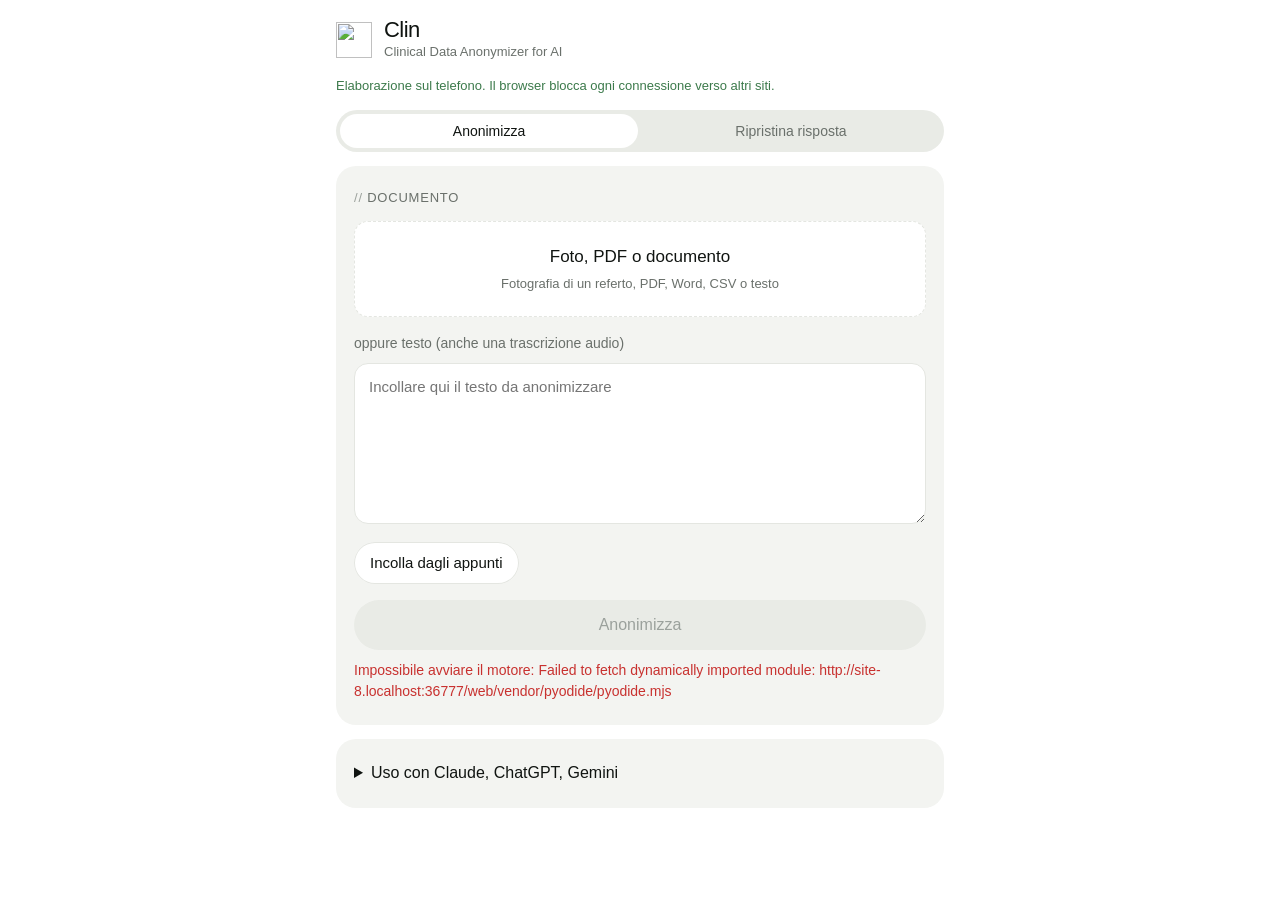
==== web/index.html @ 97f76581 "Clin: anonimizzazione in locale di documenti sanitari per l'IA" ====
<!doctype html>
<html lang="it">
<head>
<meta charset="utf-8">
<meta name="viewport" content="width=device-width, initial-scale=1, viewport-fit=cover">
<!-- Nessuna connessione verso altri siti: i dati non possono lasciare il telefono. -->
<meta http-equiv="Content-Security-Policy" content="default-src 'self'; script-src 'self' 'wasm-unsafe-eval' 'unsafe-eval'; connect-src 'self'; img-src 'self' blob: data:; style-src 'self'; font-src 'self'; worker-src 'self' blob:; object-src 'none'; base-uri 'none'; form-action 'none'">
<meta name="referrer" content="no-referrer">
<meta name="theme-color" content="#ffffff">
<meta name="apple-mobile-web-app-capable" content="yes">
<meta name="apple-mobile-web-app-title" content="Clin">
<meta name="apple-mobile-web-app-status-bar-style" content="default">
<title>Clin</title>
<meta name="description" content="Clinical Data Anonymizer for AI: anonimizzazione sul telefono di foto, PDF e testi sanitari prima dell'invio a un'IA.">
<link rel="manifest" href="manifest.webmanifest">
<link rel="icon" href="logo.svg" type="image/svg+xml">
<link rel="apple-touch-icon" href="apple-touch-icon.png">
<link rel="stylesheet" href="style.css">
<script type="module" src="app.js"></script>
</head>
<body>
<header class="top">
  <img src="logo.svg" alt="" width="36" height="36">
  <div>
    <h1>Clin</h1>
    <p class="sub">Clinical Data Anonymizer for AI</p>
  </div>
</header>

<main>
  <p class="privacy" id="privacy">Elaborazione sul telefono. Il browser blocca ogni connessione verso altri siti.</p>

  <nav class="seg" role="tablist">
    <button role="tab" aria-selected="true" data-tab="anon">Anonimizza</button>
    <button role="tab" aria-selected="false" data-tab="restore">Ripristina risposta</button>
  </nav>

  <section id="tab-anon" class="tab">
    <div class="card">
      <p class="eyebrow">Documento</p>
      <label class="pick" for="file">
        <span class="pick-title">Foto, PDF o documento</span>
        <span class="pick-hint">Fotografia di un referto, PDF, Word, CSV o testo</span>
      </label>
      <input id="file" type="file" accept="image/*,application/pdf,.pdf,.docx,.txt,.md,.csv,.tsv" hidden>

      <p class="or">oppure testo (anche una trascrizione audio)</p>
      <textarea id="input" rows="6" placeholder="Incollare qui il testo da anonimizzare"></textarea>
      <div class="row">
        <button class="btn" id="paste" type="button">Incolla dagli appunti</button>
      </div>
      <button class="btn-accent" id="run" type="button" disabled>Anonimizza</button>
      <p class="status" id="status" aria-live="polite">Preparazione del motore…</p>
    </div>

    <div class="card" id="out" hidden>
      <p class="eyebrow">Risultato</p>
      <p class="summary" id="summary"></p>
      <div id="image-wrap" hidden>
        <canvas id="canvas"></canvas>
        <p class="hint">Toccare una parola per oscurarla o scoprirla.</p>
        <div class="row">
          <button class="btn" id="share-img" type="button">Condividi immagine</button>
          <button class="btn" id="save-img" type="button">Salva immagine</button>
        </div>
      </div>
      <pre id="result"></pre>
      <div class="row">
        <button class="btn-dark" id="copy" type="button">Copia testo</button>
        <button class="btn" id="share" type="button">Condividi</button>
      </div>
      <p class="notes" id="notes"></p>
    </div>
  </section>

  <section id="tab-restore" class="tab" hidden>
    <div class="card">
      <p class="eyebrow">Risposta dell'IA</p>
      <p class="text-2">Incollare la risposta: i segnaposto ([PAZIENTE_1]…) tornano ai dati originali, solo su questo telefono.</p>
      <textarea id="reply" rows="8" placeholder="Incollare qui la risposta dell'IA"></textarea>
      <div class="row">
        <button class="btn" id="paste-reply" type="button">Incolla dagli appunti</button>
        <button class="btn-dark" id="do-restore" type="button">Ripristina</button>
      </div>
      <pre id="restored" hidden></pre>
      <button class="btn" id="copy-restored" type="button" hidden>Copia</button>
    </div>
    <div class="card">
      <p class="eyebrow">Tabella dei segnaposto</p>
      <p class="text-2" id="map-info"></p>
      <button class="btn-danger" id="forget" type="button">Dimentica</button>
    </div>
  </section>

  <details class="card help">
    <summary>Uso con Claude, ChatGPT, Gemini</summary>
    <ol>
      <li>Caricare qui la foto, il PDF o il testo e premere «Anonimizza».</li>
      <li>«Copia testo» o «Condividi immagine», poi incollare o allegare nella chat dell'IA.</li>
      <li>Per rileggere la risposta con i nomi veri: copiarla e usare «Ripristina risposta».</li>
    </ol>
    <p><b>Audio.</b> Trascrivere la registrazione con il telefono (iPhone: app Note vocali o dettatura in Note; Android: Registratore), poi incollare la trascrizione qui.</p>
    <p><b>Menu Condividi.</b> Android: dopo «Aggiungi a schermata Home», Clin compare tra le app di condivisione. iPhone: si usa il Comando Rapido descritto nella guida di Clin.</p>
    <p><b>Limiti.</b> Il riconoscimento è automatico: controllare sempre il risultato prima dell'invio. I file caricati direttamente nella chat dell'IA, senza passare da Clin, raggiungono i server del fornitore.</p>
  </details>
</main>
</body>
</html>
---- web/style.css ----
/* Clin - stile Gold Label (vedi STILE.md): superfici, non bordi; un solo accento. */
@font-face {
  font-family: "Albert Sans";
  src: url("fonts/AlbertSans.woff2") format("woff2");
  font-weight: 400 600;
  font-display: swap;
}

:root {
  --ink: #101411; --ink-2: #6a706b; --ink-3: #9ba19c;
  --bg: #ffffff; --soft: #f3f4f1; --soft-2: #e9ebe6; --line: #e4e6e1;
  --lime: #d4f06b; --lime-2: #c6e555; --forest-2: #3c7a4b;
  --warn: #b8640a; --bad: #c8312f;
  --r: 20px; --r-sm: 14px;
  --sans: "Albert Sans", -apple-system, BlinkMacSystemFont, "Helvetica Neue", Arial, sans-serif;
  color-scheme: light;
}

* { box-sizing: border-box; }
html, body { margin: 0; background: var(--bg); color: var(--ink); }
body {
  font: 400 16px/1.55 var(--sans);
  padding: env(safe-area-inset-top) 16px calc(24px + env(safe-area-inset-bottom));
  max-width: 640px; margin: 0 auto;
  -webkit-text-size-adjust: 100%;
}

.top { display: flex; align-items: center; gap: 12px; padding: 18px 0 10px; }
.top h1 { margin: 0; font-size: 22px; font-weight: 500; letter-spacing: -.025em; line-height: 1.1; }
.sub { margin: 0; font-size: 13px; color: var(--ink-2); }

.privacy { font-size: 13px; color: var(--forest-2); margin: 4px 0 14px; }

.seg { display: flex; gap: 4px; background: var(--soft-2); border-radius: 999px; padding: 4px; margin-bottom: 14px; }
.seg button {
  flex: 1; border: 0; background: transparent; color: var(--ink-2);
  font: 500 14px var(--sans); padding: 9px 10px; border-radius: 999px; cursor: pointer;
  transition: background-color .15s, color .15s;
}
.seg button[aria-selected="true"] { background: var(--bg); color: var(--ink); }

.card { background: var(--soft); border-radius: var(--r); padding: 22px 18px; margin-bottom: 14px; }
.eyebrow { margin: 0 0 12px; font-size: 13px; font-weight: 500; letter-spacing: .06em; text-transform: uppercase; color: var(--ink-2); }
.eyebrow::before { content: "// "; color: var(--ink-3); }
.text-2, .hint, .notes, .or { color: var(--ink-2); font-size: 14px; }
.or { margin: 16px 0 8px; }

.pick {
  display: block; background: var(--bg); border-radius: var(--r-sm); padding: 22px 18px;
  border: 1.5px dashed var(--line); cursor: pointer; text-align: center;
}
.pick-title { display: block; font-weight: 500; font-size: 17px; }
.pick-hint { display: block; color: var(--ink-2); font-size: 13px; margin-top: 4px; }

textarea {
  width: 100%; font: 400 15px/1.5 var(--sans); color: var(--ink);
  background: var(--bg); border: 1px solid var(--line); border-radius: var(--r-sm);
  padding: 12px 14px; resize: vertical;
}
textarea:focus, select:focus { outline: 2px solid var(--forest-2); outline-offset: 1px; }

.row { display: flex; flex-wrap: wrap; gap: 8px; align-items: center; margin-top: 10px; }
select { font: 400 14px var(--sans); color: var(--ink); background: var(--bg); border: 1px solid var(--line); border-radius: 999px; padding: 8px 12px; }

button { font-family: var(--sans); }
.btn, .btn-dark, .btn-danger, .btn-accent {
  border: 0; border-radius: 999px; font-weight: 500; font-size: 15px; cursor: pointer;
  padding: 10px 16px; min-height: 42px; transition: background-color .15s;
}
.btn { background: var(--bg); color: var(--ink); box-shadow: inset 0 0 0 1px var(--line); }
.btn:active { background: var(--soft-2); }
.btn-dark { background: var(--ink); color: #fff; }
.btn-danger { background: #f9e7e6; color: var(--bad); }
.btn-accent { width: 100%; margin-top: 16px; background: var(--lime); color: var(--ink); min-height: 50px; font-size: 16px; }
.btn-accent:active { background: var(--lime-2); }
button:disabled { background: var(--soft-2); color: var(--ink-3); box-shadow: none; }

.status { font-size: 14px; color: var(--ink-2); margin: 10px 0 0; min-height: 1.4em; }
.status.error { color: var(--bad); }
.summary { font-size: 14px; color: var(--ink-2); margin: 0 0 10px; }

pre {
  white-space: pre-wrap; word-wrap: break-word; background: var(--bg); border-radius: var(--r-sm);
  padding: 14px; font: 400 14px/1.55 var(--sans); margin: 0; max-height: 50vh; overflow: auto;
}
canvas { width: 100%; height: auto; border-radius: var(--r-sm); background: var(--bg); display: block; touch-action: manipulation; }

.help summary { cursor: pointer; font-weight: 500; }
.help ol { padding-left: 20px; }
.help p, .help li { font-size: 14px; color: var(--ink-2); }
.help b { color: var(--ink); font-weight: 500; }
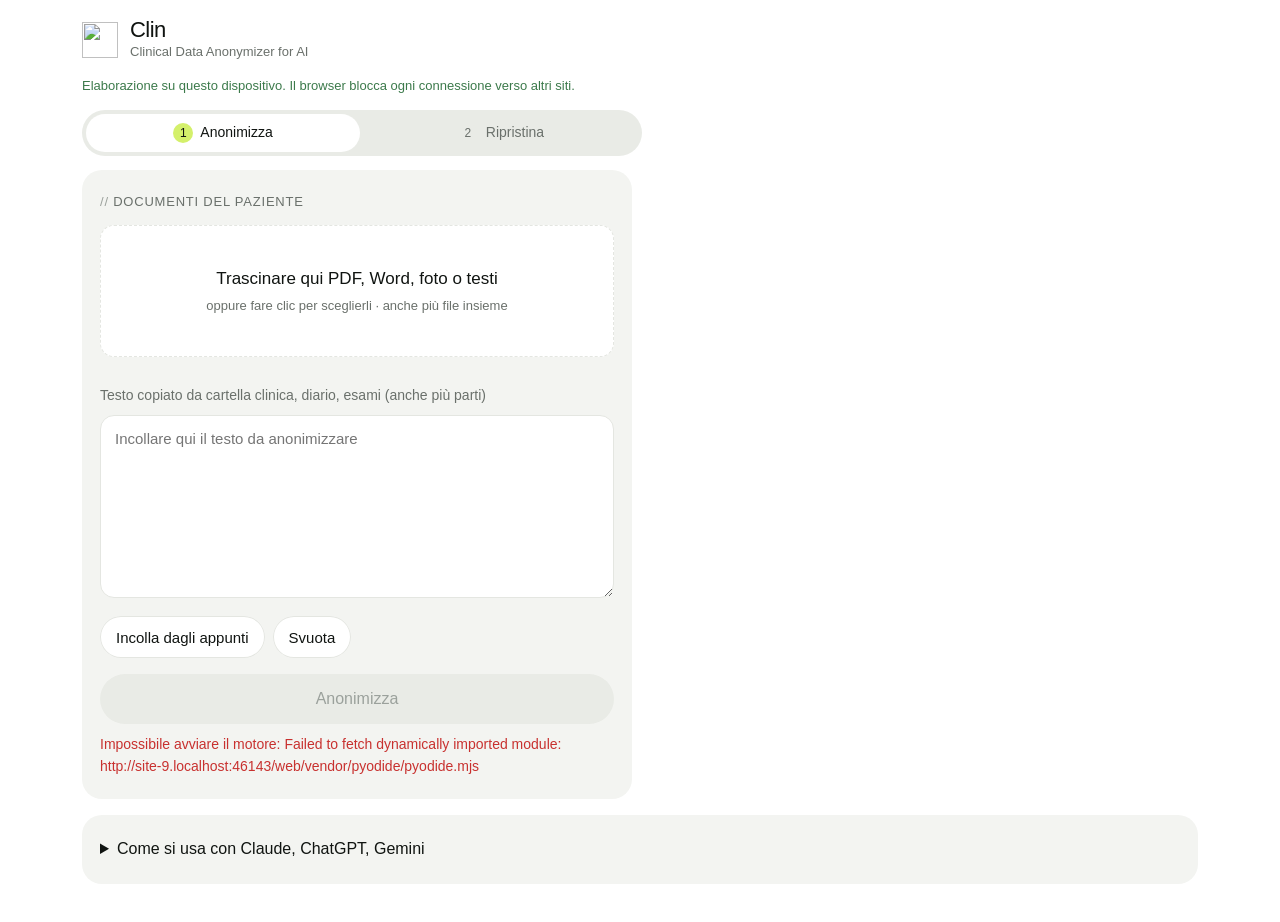
==== commit 074376ab: "Clin nel browser per il PC dell'ospedale; persone distinte anche con nome o cognome in comune" ====
--- a/web/index.html
+++ b/web/index.html
@@ -3,7 +3,7 @@
 <head>
 <meta charset="utf-8">
 <meta name="viewport" content="width=device-width, initial-scale=1, viewport-fit=cover">
-<!-- Nessuna connessione verso altri siti: i dati non possono lasciare il telefono. -->
+<!-- Nessuna connessione verso altri siti: i dati non possono lasciare il dispositivo. -->
 <meta http-equiv="Content-Security-Policy" content="default-src 'self'; script-src 'self' 'wasm-unsafe-eval' 'unsafe-eval'; connect-src 'self'; img-src 'self' blob: data:; style-src 'self'; font-src 'self'; worker-src 'self' blob:; object-src 'none'; base-uri 'none'; form-action 'none'">
 <meta name="referrer" content="no-referrer">
 <meta name="theme-color" content="#ffffff">
@@ -11,7 +11,7 @@
 <meta name="apple-mobile-web-app-title" content="Clin">
 <meta name="apple-mobile-web-app-status-bar-style" content="default">
 <title>Clin</title>
-<meta name="description" content="Clinical Data Anonymizer for AI: anonimizzazione sul telefono di foto, PDF e testi sanitari prima dell'invio a un'IA.">
+<meta name="description" content="Clin: anonimizzazione nel browser, sul computer o sul telefono, di cartelle cliniche, PDF, foto e testi prima di usarli con Claude, ChatGPT o Gemini.">
 <link rel="manifest" href="manifest.webmanifest">
 <link rel="icon" href="logo.svg" type="image/svg+xml">
 <link rel="apple-touch-icon" href="apple-touch-icon.png">
@@ -28,33 +28,35 @@
 </header>
 
 <main>
-  <p class="privacy" id="privacy">Elaborazione sul telefono. Il browser blocca ogni connessione verso altri siti.</p>
+  <p class="privacy" id="privacy">Elaborazione su questo dispositivo. Il browser blocca ogni connessione verso altri siti.</p>
 
   <nav class="seg" role="tablist">
-    <button role="tab" aria-selected="true" data-tab="anon">Anonimizza</button>
-    <button role="tab" aria-selected="false" data-tab="restore">Ripristina risposta</button>
+    <button role="tab" aria-selected="true" data-tab="anon"><span class="n">1</span> Anonimizza</button>
+    <button role="tab" aria-selected="false" data-tab="restore"><span class="n">2</span> Ripristina</button>
   </nav>
 
   <section id="tab-anon" class="tab">
-    <div class="card">
-      <p class="eyebrow">Documento</p>
-      <label class="pick" for="file">
-        <span class="pick-title">Foto, PDF o documento</span>
-        <span class="pick-hint">Fotografia di un referto, PDF, Word, CSV o testo</span>
+    <div class="card" id="in">
+      <p class="eyebrow">Documenti del paziente</p>
+      <label class="pick" for="file" id="drop">
+        <span class="pick-title">Trascinare qui PDF, Word, foto o testi</span>
+        <span class="pick-hint">oppure fare clic per sceglierli · anche più file insieme</span>
       </label>
-      <input id="file" type="file" accept="image/*,application/pdf,.pdf,.docx,.txt,.md,.csv,.tsv" hidden>
+      <input id="file" type="file" multiple accept="image/*,application/pdf,.pdf,.docx,.txt,.md,.csv,.tsv" hidden>
+      <ul class="files" id="files" hidden></ul>
 
-      <p class="or">oppure testo (anche una trascrizione audio)</p>
-      <textarea id="input" rows="6" placeholder="Incollare qui il testo da anonimizzare"></textarea>
+      <p class="or">Testo copiato da cartella clinica, diario, esami (anche più parti)</p>
+      <textarea id="input" rows="7" placeholder="Incollare qui il testo da anonimizzare"></textarea>
       <div class="row">
         <button class="btn" id="paste" type="button">Incolla dagli appunti</button>
+        <button class="btn" id="clear" type="button">Svuota</button>
       </div>
       <button class="btn-accent" id="run" type="button" disabled>Anonimizza</button>
       <p class="status" id="status" aria-live="polite">Preparazione del motore…</p>
     </div>
 
     <div class="card" id="out" hidden>
-      <p class="eyebrow">Risultato</p>
+      <p class="eyebrow">Per la chat dell'IA</p>
       <p class="summary" id="summary"></p>
       <div id="image-wrap" hidden>
         <canvas id="canvas"></canvas>
@@ -65,25 +67,27 @@
         </div>
       </div>
       <pre id="result"></pre>
+      <label class="check"><input type="checkbox" id="with-note" checked> Aggiungere all'inizio la nota per l'IA sui segnaposto</label>
       <div class="row">
-        <button class="btn-dark" id="copy" type="button">Copia testo</button>
+        <button class="btn-dark" id="copy" type="button">Copia per la chat</button>
         <button class="btn" id="share" type="button">Condividi</button>
       </div>
       <p class="notes" id="notes"></p>
+      <p class="next">Poi: incollare nella chat (Claude, ChatGPT, Gemini…) e chiedere, per esempio, la lettera di dimissione. Copiare la risposta e passare a <b>2 · Ripristina la risposta</b>.</p>
     </div>
   </section>
 
   <section id="tab-restore" class="tab" hidden>
     <div class="card">
       <p class="eyebrow">Risposta dell'IA</p>
-      <p class="text-2">Incollare la risposta: i segnaposto ([PAZIENTE_1]…) tornano ai dati originali, solo su questo telefono.</p>
+      <p class="text-2">Incollare la risposta: i segnaposto ([PAZIENTE_1]…) tornano ai dati originali, solo su questo dispositivo.</p>
       <textarea id="reply" rows="8" placeholder="Incollare qui la risposta dell'IA"></textarea>
       <div class="row">
         <button class="btn" id="paste-reply" type="button">Incolla dagli appunti</button>
         <button class="btn-dark" id="do-restore" type="button">Ripristina</button>
       </div>
       <pre id="restored" hidden></pre>
-      <button class="btn" id="copy-restored" type="button" hidden>Copia</button>
+      <button class="btn-dark" id="copy-restored" type="button" hidden>Copia con i dati reali</button>
     </div>
     <div class="card">
       <p class="eyebrow">Tabella dei segnaposto</p>
@@ -93,15 +97,15 @@
   </section>
 
   <details class="card help">
-    <summary>Uso con Claude, ChatGPT, Gemini</summary>
+    <summary>Come si usa con Claude, ChatGPT, Gemini</summary>
     <ol>
-      <li>Caricare qui la foto, il PDF o il testo e premere «Anonimizza».</li>
-      <li>«Copia testo» o «Condividi immagine», poi incollare o allegare nella chat dell'IA.</li>
-      <li>Per rileggere la risposta con i nomi veri: copiarla e usare «Ripristina risposta».</li>
+      <li>Trascinare qui i PDF della cartella e incollare i testi copiati, poi «Anonimizza».</li>
+      <li>«Copia per la chat» e incollare nella chat dell'IA, chiedendo ciò che serve (lettera di dimissione, riassunto, consulenza).</li>
+      <li>Copiare la risposta, aprire «Ripristina la risposta», incollarla: i nomi veri tornano al loro posto.</li>
     </ol>
-    <p><b>Audio.</b> Trascrivere la registrazione con il telefono (iPhone: app Note vocali o dettatura in Note; Android: Registratore), poi incollare la trascrizione qui.</p>
-    <p><b>Menu Condividi.</b> Android: dopo «Aggiungi a schermata Home», Clin compare tra le app di condivisione. iPhone: si usa il Comando Rapido descritto nella guida di Clin.</p>
-    <p><b>Limiti.</b> Il riconoscimento è automatico: controllare sempre il risultato prima dell'invio. I file caricati direttamente nella chat dell'IA, senza passare da Clin, raggiungono i server del fornitore.</p>
+    <p><b>Sul computer dell'ospedale.</b> Nessuna installazione: basta questa pagina, anche dai preferiti. La tabella dei segnaposto resta solo in questa scheda e si cancella chiudendola.</p>
+    <p><b>Sul telefono.</b> «Aggiungi a schermata Home» la rende un'app che funziona anche offline; le foto dei referti vengono lette con l'OCR. Audio: trascrivere la registrazione con il telefono e incollare il testo.</p>
+    <p><b>Limiti.</b> Il riconoscimento è automatico: controllare sempre il risultato prima dell'invio. I file caricati direttamente nella chat dell'IA, senza passare da Clin, raggiungono i server del fornitore. Excel: salvarlo come CSV.</p>
   </details>
 </main>
 </body>
--- a/web/style.css
+++ b/web/style.css
@@ -89,3 +89,28 @@
 .help ol { padding-left: 20px; }
 .help p, .help li { font-size: 14px; color: var(--ink-2); }
 .help b { color: var(--ink); font-weight: 500; }
+
+/* ------------------------------------------------ piu' documenti e computer */
+.seg .n { display: inline-grid; place-items: center; width: 20px; height: 20px; margin-right: 4px; border-radius: 50%; background: var(--soft-2); font-size: 12px; }
+.seg button[aria-selected="true"] .n { background: var(--lime); }
+.files { list-style: none; margin: 12px 0 0; padding: 0; display: grid; gap: 6px; }
+.files li { display: flex; align-items: center; gap: 10px; padding: 8px 8px 8px 12px; border-radius: 12px; background: var(--bg); font-size: 14px; }
+.files .k { flex: none; padding: 2px 8px; border-radius: 999px; background: var(--soft-2); font-size: 12px; color: var(--ink-2); }
+.files .nm { flex: 1; min-width: 0; overflow: hidden; text-overflow: ellipsis; white-space: nowrap; }
+.files button { flex: none; width: 28px; height: 28px; border: 0; border-radius: 50%; background: transparent; font-size: 18px; color: var(--ink-2); cursor: pointer; }
+.files button:hover { background: var(--soft-2); }
+.check { display: flex; gap: 8px; align-items: center; margin-top: 12px; font-size: 14px; color: var(--ink-2); }
+.next { margin: 14px 0 0; padding: 12px 14px; border-radius: var(--r-sm); background: var(--bg); font-size: 14px; color: var(--ink-2); }
+body.dragging .pick { border-color: var(--forest-2); background: #f4fad9; }
+
+@media (min-width: 980px) {
+  body { max-width: 1180px; padding-left: 32px; padding-right: 32px; }
+  .seg { max-width: 560px; }
+  #tab-anon:not([hidden]) { display: grid; grid-template-columns: minmax(0, 1fr) minmax(0, 1fr); gap: 16px; align-items: start; }
+  #tab-anon .card { margin-bottom: 0; }
+  #out { position: sticky; top: 16px; }
+  #result { max-height: 56vh; overflow: auto; }
+  .pick { padding: 40px 18px; }
+  #tab-restore:not([hidden]) { display: grid; grid-template-columns: minmax(0, 2fr) minmax(0, 1fr); gap: 16px; align-items: start; }
+  .help { margin-top: 16px; }
+}
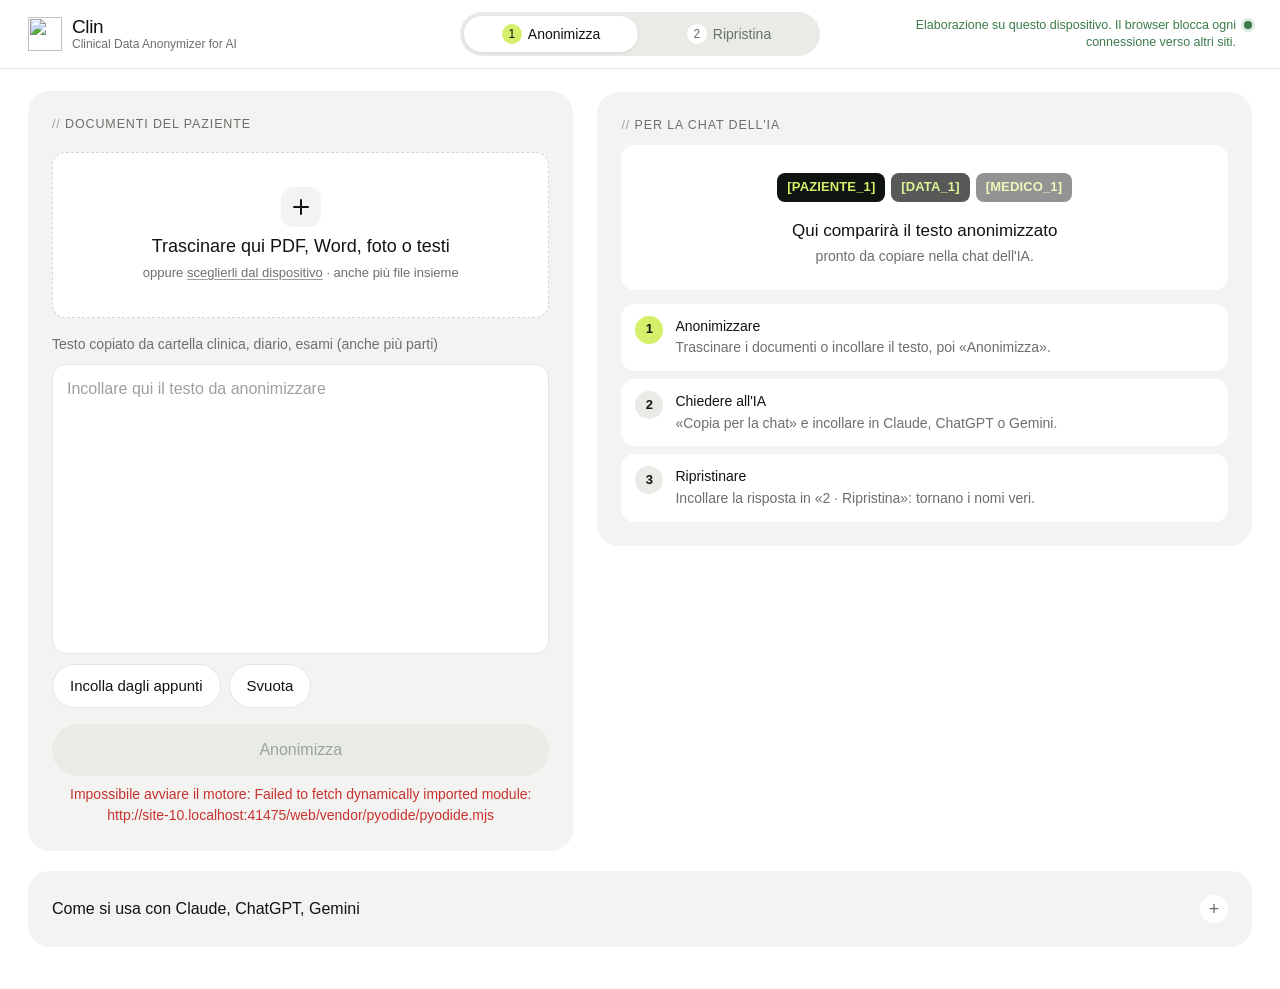
==== commit d6930f09: "App web ridisegnata per computer e telefono, menu del sito con tutte le sezioni, hero più chiara, ri" ====
--- a/web/index.html
+++ b/web/index.html
@@ -20,44 +20,50 @@
 </head>
 <body>
 <header class="top">
-  <img src="logo.svg" alt="" width="36" height="36">
-  <div>
-    <h1>Clin</h1>
-    <p class="sub">Clinical Data Anonymizer for AI</p>
+  <div class="top-in">
+    <a class="brand" href="./" aria-label="Clin">
+      <img src="logo.svg" alt="" width="34" height="34">
+      <span class="brand-txt"><b>Clin</b><span class="sub">Clinical Data Anonymizer for AI</span></span>
+    </a>
+    <nav class="seg" role="tablist" aria-label="Passaggi">
+      <button role="tab" aria-selected="true" data-tab="anon"><span class="n">1</span> Anonimizza</button>
+      <button role="tab" aria-selected="false" data-tab="restore"><span class="n">2</span> Ripristina</button>
+    </nav>
+    <p class="privacy" id="privacy"><span class="dot" aria-hidden="true"></span><span>Elaborazione su questo dispositivo. Il browser blocca ogni connessione verso altri siti.</span></p>
   </div>
 </header>
 
 <main>
-  <p class="privacy" id="privacy">Elaborazione su questo dispositivo. Il browser blocca ogni connessione verso altri siti.</p>
-
-  <nav class="seg" role="tablist">
-    <button role="tab" aria-selected="true" data-tab="anon"><span class="n">1</span> Anonimizza</button>
-    <button role="tab" aria-selected="false" data-tab="restore"><span class="n">2</span> Ripristina</button>
-  </nav>
-
   <section id="tab-anon" class="tab">
-    <div class="card" id="in">
-      <p class="eyebrow">Documenti del paziente</p>
+    <div class="card card-in" id="in">
+      <div class="card-head">
+        <p class="eyebrow">Documenti del paziente</p>
+      </div>
       <label class="pick" for="file" id="drop">
+        <span class="pick-ico" aria-hidden="true"></span>
         <span class="pick-title">Trascinare qui PDF, Word, foto o testi</span>
-        <span class="pick-hint">oppure fare clic per sceglierli · anche più file insieme</span>
+        <span class="pick-hint">oppure <u>sceglierli dal dispositivo</u> · anche più file insieme</span>
       </label>
       <input id="file" type="file" multiple accept="image/*,application/pdf,.pdf,.docx,.txt,.md,.csv,.tsv" hidden>
       <ul class="files" id="files" hidden></ul>
 
       <p class="or">Testo copiato da cartella clinica, diario, esami (anche più parti)</p>
       <textarea id="input" rows="7" placeholder="Incollare qui il testo da anonimizzare"></textarea>
-      <div class="row">
+      <div class="row row-tools">
         <button class="btn" id="paste" type="button">Incolla dagli appunti</button>
         <button class="btn" id="clear" type="button">Svuota</button>
       </div>
-      <button class="btn-accent" id="run" type="button" disabled>Anonimizza</button>
-      <p class="status" id="status" aria-live="polite">Preparazione del motore…</p>
+      <div class="run-bar">
+        <button class="btn-accent" id="run" type="button" disabled>Anonimizza</button>
+        <p class="status" id="status" aria-live="polite">Preparazione del motore…</p>
+      </div>
     </div>
 
-    <div class="card" id="out" hidden>
-      <p class="eyebrow">Per la chat dell'IA</p>
-      <p class="summary" id="summary"></p>
+    <div class="card card-out" id="out" hidden>
+      <div class="card-head">
+        <p class="eyebrow">Per la chat dell'IA</p>
+        <p class="summary" id="summary"></p>
+      </div>
       <div id="image-wrap" hidden>
         <canvas id="canvas"></canvas>
         <p class="hint">Toccare una parola per oscurarla o scoprirla.</p>
@@ -68,44 +74,70 @@
       </div>
       <pre id="result"></pre>
       <label class="check"><input type="checkbox" id="with-note" checked> Aggiungere all'inizio la nota per l'IA sui segnaposto</label>
-      <div class="row">
+      <div class="row row-main">
         <button class="btn-dark" id="copy" type="button">Copia per la chat</button>
         <button class="btn" id="share" type="button">Condividi</button>
       </div>
       <p class="notes" id="notes"></p>
-      <p class="next">Poi: incollare nella chat (Claude, ChatGPT, Gemini…) e chiedere, per esempio, la lettera di dimissione. Copiare la risposta e passare a <b>2 · Ripristina la risposta</b>.</p>
+      <p class="next">Poi: incollare nella chat (Claude, ChatGPT, Gemini…) e chiedere, per esempio, la lettera di dimissione. Copiare la risposta e passare a <b>2 · Ripristina</b>.</p>
+    </div>
+
+    <div class="card card-empty" aria-hidden="true">
+      <p class="eyebrow">Per la chat dell'IA</p>
+      <div class="empty-body">
+        <div class="empty-ph"><span>[PAZIENTE_1]</span><span>[DATA_1]</span><span>[MEDICO_1]</span></div>
+        <p class="empty-title">Qui comparirà il testo anonimizzato</p>
+        <p class="empty-sub">pronto da copiare nella chat dell'IA.</p>
+      </div>
+      <ol class="flow">
+        <li><b>Anonimizzare</b><span>Trascinare i documenti o incollare il testo, poi «Anonimizza».</span></li>
+        <li><b>Chiedere all'IA</b><span>«Copia per la chat» e incollare in Claude, ChatGPT o Gemini.</span></li>
+        <li><b>Ripristinare</b><span>Incollare la risposta in «2 · Ripristina»: tornano i nomi veri.</span></li>
+      </ol>
     </div>
   </section>
 
   <section id="tab-restore" class="tab" hidden>
-    <div class="card">
-      <p class="eyebrow">Risposta dell'IA</p>
-      <p class="text-2">Incollare la risposta: i segnaposto ([PAZIENTE_1]…) tornano ai dati originali, solo su questo dispositivo.</p>
+    <div class="card card-in">
+      <div class="card-head">
+        <p class="eyebrow">Risposta dell'IA</p>
+        <p class="text-2">Incollare la risposta: i segnaposto ([PAZIENTE_1]…) tornano ai dati originali, solo su questo dispositivo.</p>
+      </div>
       <textarea id="reply" rows="8" placeholder="Incollare qui la risposta dell'IA"></textarea>
-      <div class="row">
+      <div class="row row-main">
         <button class="btn" id="paste-reply" type="button">Incolla dagli appunti</button>
         <button class="btn-dark" id="do-restore" type="button">Ripristina</button>
       </div>
-      <pre id="restored" hidden></pre>
-      <button class="btn-dark" id="copy-restored" type="button" hidden>Copia con i dati reali</button>
     </div>
-    <div class="card">
-      <p class="eyebrow">Tabella dei segnaposto</p>
-      <p class="text-2" id="map-info"></p>
-      <button class="btn-danger" id="forget" type="button">Dimentica</button>
+    <div class="side">
+      <div class="card card-out">
+        <p class="eyebrow">Con i dati reali</p>
+        <pre id="restored" hidden></pre>
+        <p class="empty-inline">La risposta con i nomi veri comparirà qui. Resta su questo dispositivo.</p>
+        <button class="btn-dark btn-wide" id="copy-restored" type="button" hidden>Copia con i dati reali</button>
+      </div>
+      <div class="card card-map">
+        <p class="eyebrow">Tabella dei segnaposto</p>
+        <p class="text-2" id="map-info"></p>
+        <button class="btn-danger" id="forget" type="button">Dimentica</button>
+      </div>
     </div>
   </section>
 
   <details class="card help">
     <summary>Come si usa con Claude, ChatGPT, Gemini</summary>
-    <ol>
-      <li>Trascinare qui i PDF della cartella e incollare i testi copiati, poi «Anonimizza».</li>
-      <li>«Copia per la chat» e incollare nella chat dell'IA, chiedendo ciò che serve (lettera di dimissione, riassunto, consulenza).</li>
-      <li>Copiare la risposta, aprire «Ripristina la risposta», incollarla: i nomi veri tornano al loro posto.</li>
-    </ol>
-    <p><b>Sul computer dell'ospedale.</b> Nessuna installazione: basta questa pagina, anche dai preferiti. La tabella dei segnaposto resta solo in questa scheda e si cancella chiudendola.</p>
-    <p><b>Sul telefono.</b> «Aggiungi a schermata Home» la rende un'app che funziona anche offline; le foto dei referti vengono lette con l'OCR. Audio: trascrivere la registrazione con il telefono e incollare il testo.</p>
-    <p><b>Limiti.</b> Il riconoscimento è automatico: controllare sempre il risultato prima dell'invio. I file caricati direttamente nella chat dell'IA, senza passare da Clin, raggiungono i server del fornitore. Excel: salvarlo come CSV.</p>
+    <div class="help-grid">
+      <ol>
+        <li>Trascinare qui i PDF della cartella e incollare i testi copiati, poi «Anonimizza».</li>
+        <li>«Copia per la chat» e incollare nella chat dell'IA, chiedendo ciò che serve (lettera di dimissione, riassunto, consulenza).</li>
+        <li>Copiare la risposta, aprire «Ripristina», incollarla: i nomi veri tornano al loro posto.</li>
+      </ol>
+      <div>
+        <p><b>Sul computer dell'ospedale.</b> Nessuna installazione: basta questa pagina, anche dai preferiti. La tabella dei segnaposto resta solo in questa scheda e si cancella chiudendola.</p>
+        <p><b>Sul telefono.</b> «Aggiungi a schermata Home» la rende un'app che funziona anche offline; le foto dei referti vengono lette con l'OCR. Audio: trascrivere la registrazione con il telefono e incollare il testo.</p>
+        <p><b>Limiti.</b> Il riconoscimento è automatico: controllare sempre il risultato prima dell'invio. I file caricati direttamente nella chat dell'IA, senza passare da Clin, raggiungono i server del fornitore. Excel: salvarlo come CSV.</p>
+      </div>
+    </div>
   </details>
 </main>
 </body>
--- a/web/style.css
+++ b/web/style.css
@@ -11,106 +11,235 @@
   --bg: #ffffff; --soft: #f3f4f1; --soft-2: #e9ebe6; --line: #e4e6e1;
   --lime: #d4f06b; --lime-2: #c6e555; --forest-2: #3c7a4b;
   --warn: #b8640a; --bad: #c8312f;
-  --r: 20px; --r-sm: 14px;
+  --r: 22px; --r-sm: 14px;
+  --pad: 16px;
   --sans: "Albert Sans", -apple-system, BlinkMacSystemFont, "Helvetica Neue", Arial, sans-serif;
   color-scheme: light;
 }
 
 * { box-sizing: border-box; }
+[hidden] { display: none !important; }
 html, body { margin: 0; background: var(--bg); color: var(--ink); }
 body {
   font: 400 16px/1.55 var(--sans);
-  padding: env(safe-area-inset-top) 16px calc(24px + env(safe-area-inset-bottom));
-  max-width: 640px; margin: 0 auto;
   -webkit-text-size-adjust: 100%;
-}
-
-.top { display: flex; align-items: center; gap: 12px; padding: 18px 0 10px; }
-.top h1 { margin: 0; font-size: 22px; font-weight: 500; letter-spacing: -.025em; line-height: 1.1; }
-.sub { margin: 0; font-size: 13px; color: var(--ink-2); }
-
-.privacy { font-size: 13px; color: var(--forest-2); margin: 4px 0 14px; }
-
-.seg { display: flex; gap: 4px; background: var(--soft-2); border-radius: 999px; padding: 4px; margin-bottom: 14px; }
+  -webkit-tap-highlight-color: transparent;
+  min-height: 100vh; min-height: 100dvh;
+}
+
+/* ------------------------------------------------ intestazione (fissa) */
+.top {
+  position: sticky; top: 0; z-index: 10;
+  background: rgba(255,255,255,.92); backdrop-filter: blur(14px); -webkit-backdrop-filter: blur(14px);
+  border-bottom: 1px solid var(--line);
+  padding-top: env(safe-area-inset-top);
+}
+.top-in {
+  display: grid; grid-template-columns: auto 1fr; align-items: center; gap: 10px 14px;
+  padding: 10px max(var(--pad), env(safe-area-inset-right)) 10px max(var(--pad), env(safe-area-inset-left));
+  max-width: 1440px; margin: 0 auto;
+}
+.brand { display: flex; align-items: center; gap: 10px; color: inherit; text-decoration: none; min-width: 0; }
+.brand img { flex: none; }
+.brand-txt { display: grid; line-height: 1.15; min-width: 0; }
+.brand-txt b { font-size: 19px; font-weight: 500; letter-spacing: -.02em; }
+.sub { font-size: 12px; color: var(--ink-2); white-space: nowrap; overflow: hidden; text-overflow: ellipsis; }
+
+.seg { display: flex; gap: 4px; background: var(--soft-2); border-radius: 999px; padding: 4px; justify-self: end; width: 100%; max-width: 360px; }
 .seg button {
   flex: 1; border: 0; background: transparent; color: var(--ink-2);
-  font: 500 14px var(--sans); padding: 9px 10px; border-radius: 999px; cursor: pointer;
-  transition: background-color .15s, color .15s;
-}
-.seg button[aria-selected="true"] { background: var(--bg); color: var(--ink); }
-
-.card { background: var(--soft); border-radius: var(--r); padding: 22px 18px; margin-bottom: 14px; }
-.eyebrow { margin: 0 0 12px; font-size: 13px; font-weight: 500; letter-spacing: .06em; text-transform: uppercase; color: var(--ink-2); }
+  font: 500 14px var(--sans); padding: 8px 12px; border-radius: 999px; cursor: pointer;
+  display: inline-flex; align-items: center; justify-content: center; gap: 6px; white-space: nowrap;
+  transition: background-color .15s, color .15s, box-shadow .15s;
+}
+.seg button:hover { color: var(--ink); }
+.seg button[aria-selected="true"] { background: var(--bg); color: var(--ink); box-shadow: 0 1px 3px rgba(16,20,17,.1); }
+.seg .n { display: inline-grid; place-items: center; width: 20px; height: 20px; border-radius: 50%; background: var(--bg); font-size: 12px; }
+.seg button[aria-selected="true"] .n { background: var(--lime); }
+
+.privacy { grid-column: 1 / -1; display: flex; align-items: flex-start; gap: 8px; margin: 0; font-size: 12.5px; line-height: 1.4; color: var(--forest-2); }
+.privacy .dot { flex: none; width: 8px; height: 8px; margin-top: 4px; border-radius: 50%; background: var(--forest-2); box-shadow: 0 0 0 3px #dcebdf; }
+
+/* ------------------------------------------------ contenuto */
+main {
+  max-width: 1440px; margin: 0 auto;
+  padding: 14px max(var(--pad), env(safe-area-inset-right)) calc(28px + env(safe-area-inset-bottom)) max(var(--pad), env(safe-area-inset-left));
+}
+
+.card { background: var(--soft); border-radius: var(--r); padding: 20px 16px; margin-bottom: 14px; }
+.card-head { margin-bottom: 14px; }
+.eyebrow { margin: 0 0 10px; font-size: 12.5px; font-weight: 500; letter-spacing: .07em; text-transform: uppercase; color: var(--ink-2); }
+.card-head .eyebrow { margin-bottom: 4px; }
 .eyebrow::before { content: "// "; color: var(--ink-3); }
 .text-2, .hint, .notes, .or { color: var(--ink-2); font-size: 14px; }
+.text-2 { margin: 0; }
 .or { margin: 16px 0 8px; }
+.notes:empty { display: none; }
 
 .pick {
-  display: block; background: var(--bg); border-radius: var(--r-sm); padding: 22px 18px;
-  border: 1.5px dashed var(--line); cursor: pointer; text-align: center;
-}
-.pick-title { display: block; font-weight: 500; font-size: 17px; }
-.pick-hint { display: block; color: var(--ink-2); font-size: 13px; margin-top: 4px; }
-
+  display: grid; justify-items: center; gap: 4px; background: var(--bg); border-radius: var(--r-sm); padding: 22px 16px;
+  border: 1.5px dashed #d3d7cf; cursor: pointer; text-align: center; transition: border-color .15s, background-color .15s;
+}
+.pick:hover { border-color: var(--forest-2); }
+.pick-ico {
+  width: 40px; height: 40px; border-radius: 12px; background: var(--soft); position: relative; margin-bottom: 4px;
+}
+.pick-ico::before, .pick-ico::after { content: ""; position: absolute; left: 50%; top: 50%; background: var(--ink); border-radius: 2px; transform: translate(-50%, -50%); }
+.pick-ico::before { width: 16px; height: 2px; }
+.pick-ico::after { width: 2px; height: 16px; }
+.pick-title { display: block; font-weight: 500; font-size: 17px; line-height: 1.3; }
+.pick-hint { display: block; color: var(--ink-2); font-size: 13px; }
+.pick-hint u { text-decoration-color: var(--ink-3); text-underline-offset: 2px; }
+body.dragging .pick { border-color: var(--forest-2); background: #f4fad9; }
+
+/* 16px: iOS non ingrandisce la pagina quando il campo riceve il focus */
 textarea {
-  width: 100%; font: 400 15px/1.5 var(--sans); color: var(--ink);
+  display: block; width: 100%; font: 400 16px/1.5 var(--sans); color: var(--ink);
   background: var(--bg); border: 1px solid var(--line); border-radius: var(--r-sm);
-  padding: 12px 14px; resize: vertical;
-}
-textarea:focus, select:focus { outline: 2px solid var(--forest-2); outline-offset: 1px; }
+  padding: 12px 14px; resize: vertical; min-height: 150px;
+}
+textarea::placeholder { color: var(--ink-3); }
+textarea:focus, select:focus, button:focus-visible, .pick:focus-within { outline: 2px solid var(--forest-2); outline-offset: 2px; }
 
 .row { display: flex; flex-wrap: wrap; gap: 8px; align-items: center; margin-top: 10px; }
+.row > button { flex: 1 1 auto; }
 select { font: 400 14px var(--sans); color: var(--ink); background: var(--bg); border: 1px solid var(--line); border-radius: 999px; padding: 8px 12px; }
 
 button { font-family: var(--sans); }
 .btn, .btn-dark, .btn-danger, .btn-accent {
   border: 0; border-radius: 999px; font-weight: 500; font-size: 15px; cursor: pointer;
-  padding: 10px 16px; min-height: 42px; transition: background-color .15s;
-}
+  padding: 10px 18px; min-height: 44px; transition: background-color .15s, transform .05s;
+}
+.btn:active, .btn-dark:active, .btn-accent:active { transform: scale(.985); }
 .btn { background: var(--bg); color: var(--ink); box-shadow: inset 0 0 0 1px var(--line); }
+.btn:hover { background: #fafbf8; }
 .btn:active { background: var(--soft-2); }
 .btn-dark { background: var(--ink); color: #fff; }
+.btn-dark:hover { background: #2a302b; }
 .btn-danger { background: #f9e7e6; color: var(--bad); }
-.btn-accent { width: 100%; margin-top: 16px; background: var(--lime); color: var(--ink); min-height: 50px; font-size: 16px; }
-.btn-accent:active { background: var(--lime-2); }
-button:disabled { background: var(--soft-2); color: var(--ink-3); box-shadow: none; }
-
-.status { font-size: 14px; color: var(--ink-2); margin: 10px 0 0; min-height: 1.4em; }
+.btn-wide { width: 100%; margin-top: 10px; }
+.btn-accent { width: 100%; background: var(--lime); color: var(--ink); min-height: 52px; font-size: 16px; }
+.btn-accent:hover { background: var(--lime-2); }
+button:disabled, button:disabled:hover { background: var(--soft-2); color: var(--ink-3); box-shadow: none; cursor: default; transform: none; }
+
+/* il pulsante principale resta a portata di pollice mentre si scorre il modulo */
+.run-bar { position: sticky; bottom: 0; margin: 14px -16px -20px; padding: 12px 16px calc(14px + env(safe-area-inset-bottom));
+  background: linear-gradient(to top, var(--soft) 78%, rgba(243,244,241,0)); border-radius: 0 0 var(--r) var(--r); }
+.status { font-size: 14px; color: var(--ink-2); margin: 8px 0 0; min-height: 1.4em; text-align: center; }
 .status.error { color: var(--bad); }
-.summary { font-size: 14px; color: var(--ink-2); margin: 0 0 10px; }
+.summary { font-size: 14px; color: var(--ink-2); margin: 0; }
+.summary:empty { display: none; }
 
 pre {
-  white-space: pre-wrap; word-wrap: break-word; background: var(--bg); border-radius: var(--r-sm);
-  padding: 14px; font: 400 14px/1.55 var(--sans); margin: 0; max-height: 50vh; overflow: auto;
+  white-space: pre-wrap; word-wrap: break-word; overflow-wrap: anywhere; background: var(--bg); border-radius: var(--r-sm);
+  padding: 14px; font: 400 15px/1.6 var(--sans); margin: 0; max-height: 55vh; overflow: auto;
 }
 canvas { width: 100%; height: auto; border-radius: var(--r-sm); background: var(--bg); display: block; touch-action: manipulation; }
-
-.help summary { cursor: pointer; font-weight: 500; }
-.help ol { padding-left: 20px; }
-.help p, .help li { font-size: 14px; color: var(--ink-2); }
-.help b { color: var(--ink); font-weight: 500; }
-
-/* ------------------------------------------------ piu' documenti e computer */
-.seg .n { display: inline-grid; place-items: center; width: 20px; height: 20px; margin-right: 4px; border-radius: 50%; background: var(--soft-2); font-size: 12px; }
-.seg button[aria-selected="true"] .n { background: var(--lime); }
+#image-wrap { margin-bottom: 12px; }
+
 .files { list-style: none; margin: 12px 0 0; padding: 0; display: grid; gap: 6px; }
 .files li { display: flex; align-items: center; gap: 10px; padding: 8px 8px 8px 12px; border-radius: 12px; background: var(--bg); font-size: 14px; }
 .files .k { flex: none; padding: 2px 8px; border-radius: 999px; background: var(--soft-2); font-size: 12px; color: var(--ink-2); }
 .files .nm { flex: 1; min-width: 0; overflow: hidden; text-overflow: ellipsis; white-space: nowrap; }
-.files button { flex: none; width: 28px; height: 28px; border: 0; border-radius: 50%; background: transparent; font-size: 18px; color: var(--ink-2); cursor: pointer; }
+.files button { flex: none; width: 32px; height: 32px; border: 0; border-radius: 50%; background: transparent; font-size: 18px; color: var(--ink-2); cursor: pointer; }
 .files button:hover { background: var(--soft-2); }
-.check { display: flex; gap: 8px; align-items: center; margin-top: 12px; font-size: 14px; color: var(--ink-2); }
+.check { display: flex; gap: 10px; align-items: flex-start; margin-top: 12px; font-size: 14px; color: var(--ink-2); cursor: pointer; }
+.check input { width: 18px; height: 18px; margin: 1px 0 0; accent-color: var(--forest-2); flex: none; }
 .next { margin: 14px 0 0; padding: 12px 14px; border-radius: var(--r-sm); background: var(--bg); font-size: 14px; color: var(--ink-2); }
-body.dragging .pick { border-color: var(--forest-2); background: #f4fad9; }
-
+.next b { color: var(--ink); font-weight: 500; }
+
+/* ------------------------------------------------ stati vuoti */
+.card-empty { display: none; }
+.empty-inline { margin: 0; padding: 18px 14px; border-radius: var(--r-sm); background: var(--bg); color: var(--ink-3); font-size: 14px; text-align: center; }
+#restored:not([hidden]) + .empty-inline { display: none; }
+.empty-body { display: grid; justify-items: center; text-align: center; padding: 28px 16px 22px; border-radius: var(--r-sm); background: var(--bg); }
+.empty-ph { display: flex; flex-wrap: wrap; justify-content: center; gap: 6px; margin-bottom: 16px; }
+.empty-ph span { padding: 4px 10px; border-radius: 8px; background: var(--ink); color: var(--lime); font-size: 13px; font-weight: 600; letter-spacing: .01em; }
+.empty-ph span:nth-child(2) { opacity: .7; } .empty-ph span:nth-child(3) { opacity: .45; }
+.empty-title { margin: 0; font-weight: 500; font-size: 17px; }
+.empty-sub { margin: 2px 0 0; color: var(--ink-2); font-size: 14px; }
+.flow { list-style: none; counter-reset: s; margin: 14px 0 0; padding: 0; display: grid; gap: 8px; }
+.flow li { counter-increment: s; display: grid; grid-template-columns: 28px 1fr; column-gap: 12px; padding: 12px 14px; border-radius: var(--r-sm); background: var(--bg); font-size: 14px; }
+.flow li::before { content: counter(s); grid-row: span 2; display: grid; place-items: center; width: 28px; height: 28px; border-radius: 50%; background: var(--soft-2); font-weight: 600; font-size: 13px; }
+.flow li:first-child::before { background: var(--lime); }
+.flow b { font-weight: 500; }
+.flow span { color: var(--ink-2); }
+
+/* ------------------------------------------------ guida */
+.help summary { cursor: pointer; font-weight: 500; list-style: none; display: flex; align-items: center; justify-content: space-between; gap: 12px; }
+.help summary::-webkit-details-marker { display: none; }
+.help summary::after { content: "+"; flex: none; display: grid; place-items: center; width: 28px; height: 28px; border-radius: 50%; background: var(--bg); font-size: 18px; line-height: 1; color: var(--ink-2); }
+.help[open] summary::after { content: "–"; }
+.help-grid { margin-top: 10px; }
+.help ol { padding-left: 20px; margin: 0 0 8px; }
+.help p, .help li { font-size: 14px; color: var(--ink-2); }
+.help li { margin-bottom: 6px; }
+.help b { color: var(--ink); font-weight: 500; }
+
+/* ------------------------------------------------ telefono */
+@media (max-width: 560px) {
+  .sub { display: none; }
+  .seg button { padding: 8px 8px; font-size: 14px; }
+  .privacy span:last-child { font-size: 12px; }
+  .card { padding: 18px 14px; border-radius: 20px; }
+  .run-bar { margin: 14px -14px -18px; padding-left: 14px; padding-right: 14px; }
+  .pick { padding: 18px 14px; }
+  .row-tools > button { flex: 1 1 0; padding-left: 10px; padding-right: 10px; }
+  pre { max-height: none; }
+}
+
+/* ------------------------------------------------ tablet */
+@media (min-width: 561px) and (max-width: 979px) {
+  main, .top-in { max-width: 760px; }
+  .top-in { grid-template-columns: auto 1fr; }
+  .card { padding: 22px 20px; }
+  .run-bar { margin: 14px -20px -22px; padding-left: 20px; padding-right: 20px; }
+}
+
+/* ------------------------------------------------ computer: due colonne a tutta altezza */
 @media (min-width: 980px) {
-  body { max-width: 1180px; padding-left: 32px; padding-right: 32px; }
-  .seg { max-width: 560px; }
-  #tab-anon:not([hidden]) { display: grid; grid-template-columns: minmax(0, 1fr) minmax(0, 1fr); gap: 16px; align-items: start; }
-  #tab-anon .card { margin-bottom: 0; }
-  #out { position: sticky; top: 16px; }
-  #result { max-height: 56vh; overflow: auto; }
-  .pick { padding: 40px 18px; }
-  #tab-restore:not([hidden]) { display: grid; grid-template-columns: minmax(0, 2fr) minmax(0, 1fr); gap: 16px; align-items: start; }
-  .help { margin-top: 16px; }
-}
+  :root { --pad: 28px; }
+  .top-in { grid-template-columns: minmax(220px, 1fr) auto minmax(220px, 1fr); padding-top: 12px; padding-bottom: 12px; }
+  .seg { justify-self: center; width: 380px; }
+  .privacy { grid-column: auto; justify-self: end; max-width: 360px; text-align: right; justify-content: flex-end; }
+  .privacy .dot { order: 2; }
+
+  main { padding-top: 22px; }
+  .tab:not([hidden]) { display: grid; grid-template-columns: minmax(0, 1fr) minmax(0, 1fr); gap: 20px; align-items: start; }
+  .tab .card { margin-bottom: 0; }
+  .card { padding: 24px 24px; }
+
+  /* la colonna di destra resta in vista: risultato o, prima, lo stato vuoto con i passaggi */
+  .card-out, .card-empty, #tab-restore .side { position: sticky; top: 92px; }
+  #out[hidden] ~ .card-empty { display: block; }
+  .card-in { display: flex; flex-direction: column; min-height: calc(100vh - 140px); }
+  .card-in textarea { flex: 1 1 auto; min-height: 220px; resize: none; }
+  #tab-anon .card-in textarea { min-height: 180px; }
+  .pick { padding: 34px 18px; }
+  .pick-title { font-size: 18px; }
+  .run-bar { position: static; margin: 16px 0 0; padding: 0; background: none; display: grid; grid-template-columns: 1fr; }
+
+  pre { max-height: calc(100vh - 380px); min-height: 200px; }
+  #result { font-size: 15px; }
+  .row > button { flex: 0 1 auto; }
+  .row-main > .btn-dark { flex: 1 1 auto; }
+
+  #tab-restore .side { display: grid; gap: 20px; }
+  #restored { max-height: calc(100vh - 420px); }
+  .card-map { display: flex; flex-wrap: wrap; align-items: center; gap: 8px 16px; }
+  .card-map .eyebrow { width: 100%; margin: 0; }
+  .card-map .text-2 { flex: 1; }
+
+  .help { margin-top: 20px; }
+  .help-grid { display: grid; grid-template-columns: 1fr 1fr; gap: 28px; margin-top: 14px; }
+  .help-grid p:first-child { margin-top: 0; }
+}
+
+@media (min-width: 1280px) {
+  .tab:not([hidden]) { grid-template-columns: minmax(0, 5fr) minmax(0, 6fr); gap: 24px; }
+  #tab-restore:not([hidden]) { grid-template-columns: minmax(0, 1fr) minmax(0, 1fr); }
+}
+
+@media (hover: none) { .btn:hover { background: var(--bg); } .btn-dark:hover { background: var(--ink); } .btn-accent:hover { background: var(--lime); } }
+@media (prefers-reduced-motion: reduce) { * { transition: none !important; } }
+@media (min-width: 980px) { #result { min-height: calc(100vh - 470px); } }
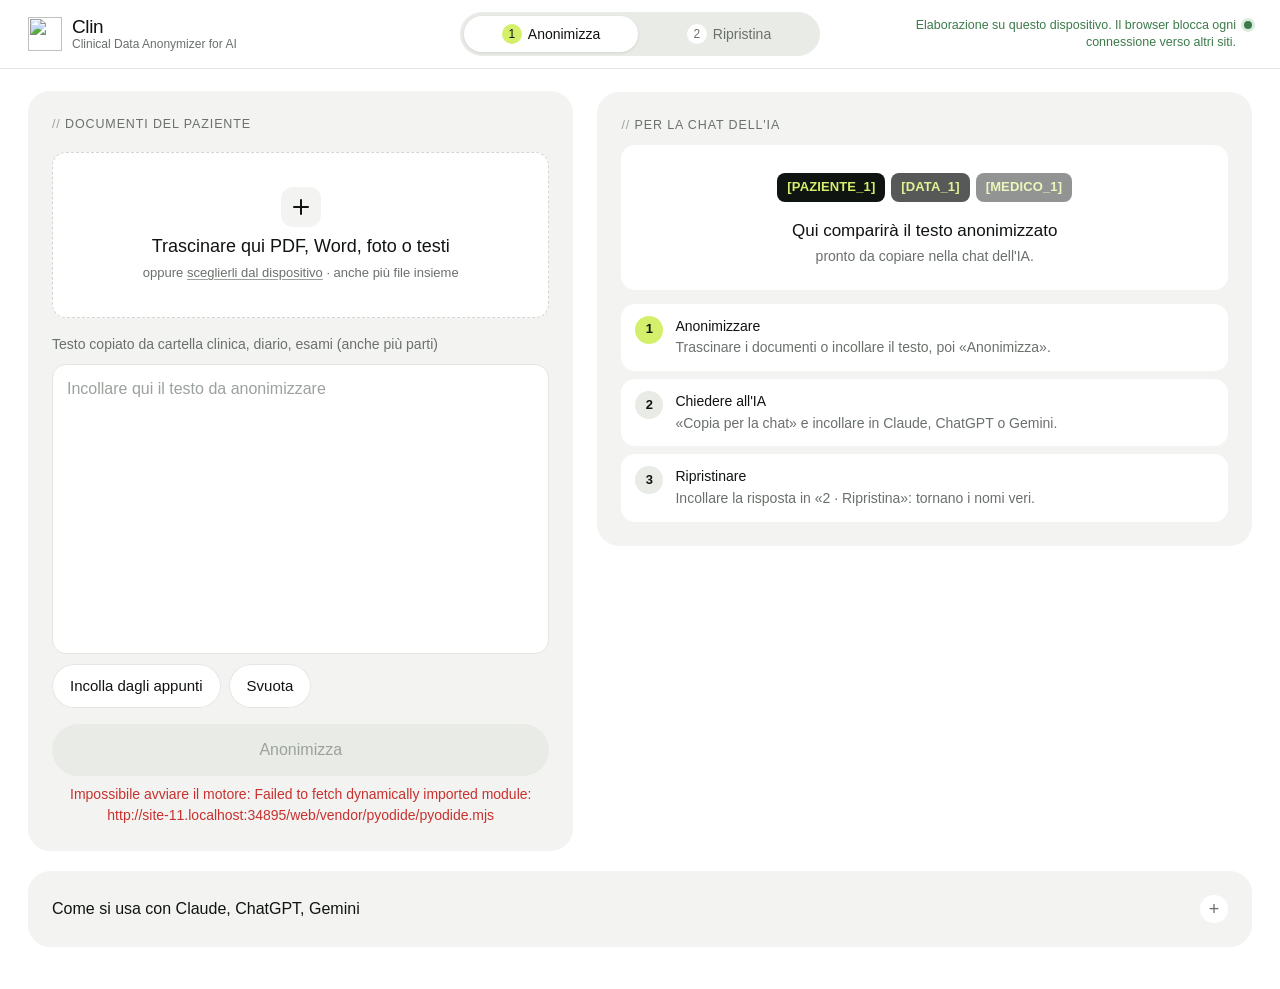
==== commit babf8907: "Motore: nominativi 'COGNOME*NOME' e luogo di nascita dopo la data; niente nota per l'IA nella chat; " ====
--- a/web/index.html
+++ b/web/index.html
@@ -73,7 +73,6 @@
         </div>
       </div>
       <pre id="result"></pre>
-      <label class="check"><input type="checkbox" id="with-note" checked> Aggiungere all'inizio la nota per l'IA sui segnaposto</label>
       <div class="row row-main">
         <button class="btn-dark" id="copy" type="button">Copia per la chat</button>
         <button class="btn" id="share" type="button">Condividi</button>
